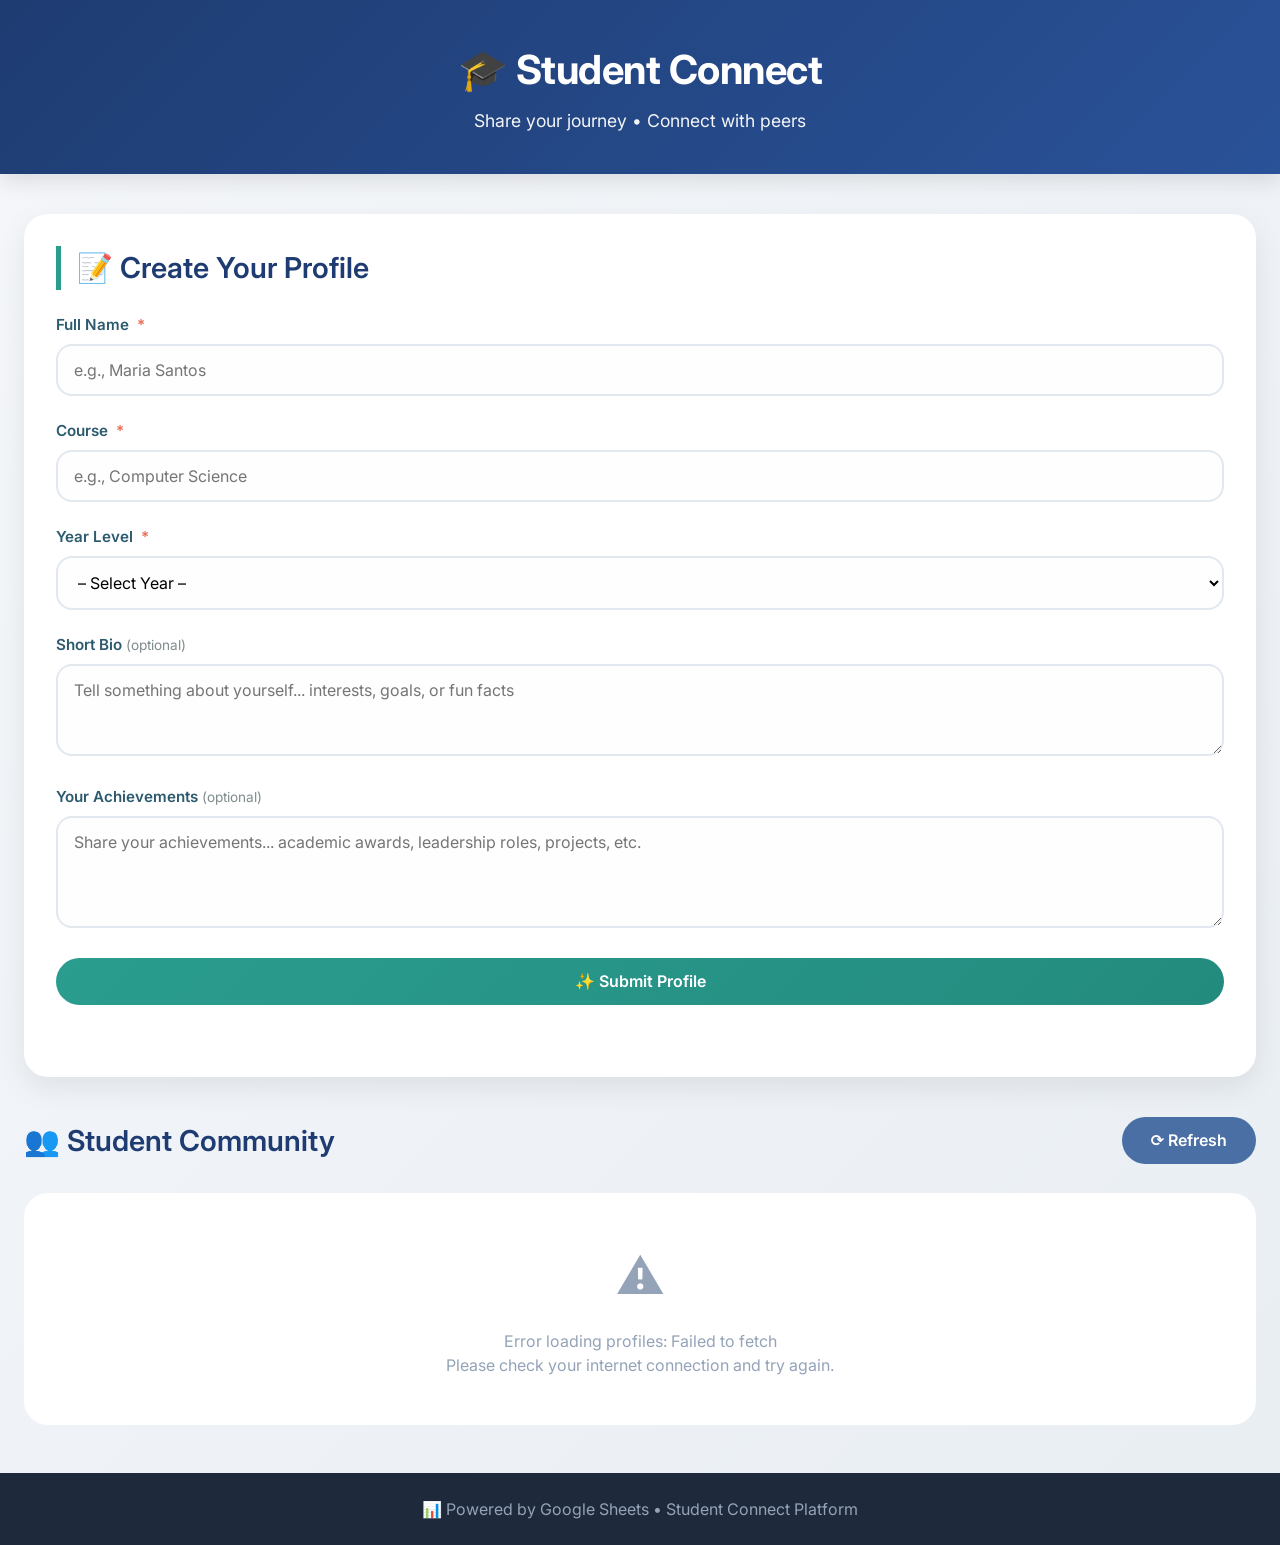
==== index.html @ e183fc27 "Add files via upload" ====
<!DOCTYPE html>
<html lang="en">
<head>
  <meta charset="UTF-8">
  <meta name="viewport" content="width=device-width, initial-scale=1.0, viewport-fit=cover">
  <title>Student Connect | Profile Network</title>
  <link rel="stylesheet" href="style.css">
  <!-- Google Fonts for modern typography -->
  <link href="https://fonts.googleapis.com/css2?family=Inter:opsz,wght@14..32,300;14..32,400;14..32,500;14..32,600;14..32,700&display=swap" rel="stylesheet">
</head>
<body>
  <div class="app-container">
    <!-- Header Section -->
    <header class="header">
      <div class="container">
        <h1>🎓 Student Connect</h1>
        <p>Share your journey • Connect with peers</p>
      </div>
    </header>

    <!-- Main Content -->
    <main class="container">
      <!-- Student Submission Form -->
      <section class="form-section">
        <div class="card form-card">
          <h2>📝 Create Your Profile</h2>
          <form id="studentForm">
            <div class="form-group">
              <label for="fullName">Full Name <span class="required">*</span></label>
              <input type="text" id="fullName" name="fullName" placeholder="e.g., Maria Santos" required>
              <div class="error-msg" id="nameError"></div>
            </div>

            <div class="form-group">
              <label for="course">Course <span class="required">*</span></label>
              <input type="text" id="course" name="course" placeholder="e.g., Computer Science" required>
              <div class="error-msg" id="courseError"></div>
            </div>

            <div class="form-group">
              <label for="yearLevel">Year Level <span class="required">*</span></label>
              <select id="yearLevel" name="yearLevel" required>
                <option value="" disabled selected>– Select Year –</option>
                <option value="1st Year">1st Year</option>
                <option value="2nd Year">2nd Year</option>
                <option value="3rd Year">3rd Year</option>
                <option value="4th Year">4th Year</option>
              </select>
              <div class="error-msg" id="yearError"></div>
            </div>

            <div class="form-group">
              <label for="bio">Short Bio <span class="optional">(optional)</span></label>
              <textarea id="bio" name="bio" rows="3" placeholder="Tell something about yourself... interests, goals, or fun facts"></textarea>
            </div>

            <div class="form-group">
              <label for="achievements">Your Achievements <span class="optional">(optional)</span></label>
              <textarea id="achievements" name="achievements" rows="4" placeholder="Share your achievements... academic awards, leadership roles, projects, etc."></textarea>
            </div>

            <button type="submit" id="submitBtn" class="btn btn-primary">✨ Submit Profile</button>
            <div id="formMessage" class="form-message"></div>
          </form>
        </div>
      </section>

      <!-- Profiles Display Section -->
      <section class="profiles-section">
        <div class="section-header">
          <h2>👥 Student Community</h2>
          <button id="refreshBtn" class="btn btn-secondary">⟳ Refresh</button>
        </div>

        <!-- Loading Indicator -->
        <div id="loadingIndicator" class="loading-indicator hidden">
          <div class="spinner"></div>
          <p>Loading profiles...</p>
        </div>

        <!-- Profiles Grid Container -->
        <div id="profilesContainer" class="profiles-grid">
          <div class="empty-state">
            <span>✨ No profiles yet</span>
            <p>Be the first to share your student profile!</p>
          </div>
        </div>
      </section>
    </main>

    <!-- Footer -->
    <footer class="footer">
      <div class="container">
        <p>📊 Powered by Google Sheets • Student Connect Platform</p>
      </div>
    </footer>
  </div>

  <!-- Modal for Student Details -->
  <div id="studentModal" class="modal">
    <div class="modal-content">
      <div class="modal-header">
        <h2 id="modalName">Student Name</h2>
        <span class="close-modal">&times;</span>
      </div>
      <div class="modal-body">
        <div class="modal-badges">
          <span class="modal-badge-course" id="modalCourse">📚 Course</span>
          <span class="modal-badge-year" id="modalYear">🎓 Year</span>
        </div>
        <div class="modal-section">
          <h3>📝 Bio</h3>
          <p id="modalBio">No bio provided</p>
        </div>
        <div class="modal-section">
          <h3>🏆 Achievements</h3>
          <p id="modalAchievements">No achievements listed</p>
        </div>
      </div>
    </div>
  </div>

  <script src="script.js"></script>
</body>
</html>
---- style.css ----
/* ============================================
   MODERN RESET & GLOBAL STYLES
   ============================================ */
* {
  margin: 0;
  padding: 0;
  box-sizing: border-box;
}

body {
  font-family: 'Inter', system-ui, -apple-system, 'Segoe UI', Roboto, sans-serif;
  background: linear-gradient(135deg, #f5f7fa 0%, #e9eef3 100%);
  color: #1a2c3e;
  line-height: 1.5;
}

.container {
  max-width: 1280px;
  margin: 0 auto;
  padding: 0 1.5rem;
}

/* ============================================
   HEADER STYLES
   ============================================ */
.header {
  background: linear-gradient(135deg, #1e3c72 0%, #2a5298 100%);
  color: white;
  padding: 2.5rem 0;
  text-align: center;
  box-shadow: 0 8px 20px rgba(0, 0, 0, 0.1);
}

.header h1 {
  font-size: 2.5rem;
  font-weight: 700;
  letter-spacing: -0.5px;
  margin-bottom: 0.5rem;
}

.header p {
  font-size: 1.1rem;
  opacity: 0.95;
}

/* ============================================
   FORM CARD STYLES
   ============================================ */
.form-section {
  margin: 2.5rem 0;
}

.card {
  background: white;
  border-radius: 24px;
  box-shadow: 0 10px 30px rgba(0, 0, 0, 0.08);
  overflow: hidden;
  transition: transform 0.2s ease, box-shadow 0.2s ease;
}

.form-card {
  padding: 2rem;
}

.form-card h2 {
  font-size: 1.8rem;
  font-weight: 600;
  color: #1e3c72;
  margin-bottom: 1.5rem;
  border-left: 5px solid #2a9d8f;
  padding-left: 1rem;
}

.form-group {
  margin-bottom: 1.5rem;
}

.form-group label {
  display: block;
  font-weight: 600;
  margin-bottom: 0.5rem;
  color: #2c5a6e;
  font-size: 0.95rem;
}

.required {
  color: #e76f51;
  margin-left: 0.25rem;
}

.optional {
  color: #7f8c8d;
  font-weight: normal;
  font-size: 0.85rem;
}

.form-group input,
.form-group select,
.form-group textarea {
  width: 100%;
  padding: 0.85rem 1rem;
  border: 2px solid #e2e8f0;
  border-radius: 16px;
  font-size: 1rem;
  font-family: inherit;
  transition: all 0.2s ease;
  background: #fefefe;
}

.form-group input:focus,
.form-group select:focus,
.form-group textarea:focus {
  outline: none;
  border-color: #2a9d8f;
  box-shadow: 0 0 0 3px rgba(42, 157, 143, 0.1);
}

.form-group textarea {
  resize: vertical;
  min-height: 80px;
}

.error-msg {
  font-size: 0.75rem;
  color: #e76f51;
  margin-top: 0.35rem;
  display: block;
}

/* Buttons */
.btn {
  padding: 0.85rem 1.8rem;
  font-size: 1rem;
  font-weight: 600;
  border: none;
  border-radius: 40px;
  cursor: pointer;
  transition: all 0.2s ease;
  font-family: inherit;
  display: inline-flex;
  align-items: center;
  justify-content: center;
  gap: 0.5rem;
}

.btn-primary {
  background: linear-gradient(135deg, #2a9d8f 0%, #238b7e 100%);
  color: white;
  width: 100%;
}

.btn-primary:hover {
  transform: translateY(-2px);
  box-shadow: 0 8px 18px rgba(42, 157, 143, 0.3);
}

.btn-secondary {
  background: #4a6fa5;
  color: white;
}

.btn-secondary:hover {
  background: #3d5a8c;
  transform: translateY(-1px);
}

.form-message {
  margin-top: 1rem;
  padding: 0.75rem;
  border-radius: 16px;
  text-align: center;
  font-weight: 500;
  font-size: 0.9rem;
}

.form-message.success {
  background: #d9f0ec;
  color: #1e6f5c;
}

.form-message.error {
  background: #ffe8e0;
  color: #c4451b;
}

/* ============================================
   PROFILES SECTION
   ============================================ */
.profiles-section {
  margin: 2rem 0 3rem;
}

.section-header {
  display: flex;
  justify-content: space-between;
  align-items: center;
  flex-wrap: wrap;
  margin-bottom: 1.8rem;
  gap: 1rem;
}

.section-header h2 {
  font-size: 1.8rem;
  font-weight: 600;
  color: #1e3c72;
}

/* Loading Indicator */
.loading-indicator {
  text-align: center;
  padding: 3rem;
  background: white;
  border-radius: 24px;
  margin: 1rem 0;
}

.spinner {
  width: 50px;
  height: 50px;
  border: 4px solid #e2e8f0;
  border-top-color: #2a9d8f;
  border-radius: 50%;
  animation: spin 0.8s linear infinite;
  margin: 0 auto 1rem;
}

@keyframes spin {
  to { transform: rotate(360deg); }
}

.hidden {
  display: none;
}

/* Profiles Grid - Responsive Cards */
.profiles-grid {
  display: grid;
  grid-template-columns: repeat(auto-fill, minmax(350px, 1fr));
  gap: 1.8rem;
}

/* Student Card */
.student-card {
  background: white;
  border-radius: 24px;
  padding: 1.5rem;
  transition: all 0.3s ease;
  box-shadow: 0 5px 15px rgba(0, 0, 0, 0.08);
  border: 1px solid rgba(42, 157, 143, 0.15);
  animation: fadeInUp 0.4s ease-out;
  cursor: pointer;
}

.student-card:hover {
  transform: translateY(-6px);
  box-shadow: 0 15px 30px rgba(0, 0, 0, 0.15);
  border-color: #2a9d8f;
}

@keyframes fadeInUp {
  from {
    opacity: 0;
    transform: translateY(20px);
  }
  to {
    opacity: 1;
    transform: translateY(0);
  }
}

.card-header {
  margin-bottom: 1rem;
}

.card-name {
  font-size: 1.5rem;
  font-weight: 700;
  color: #1e3c72;
  margin-bottom: 0.5rem;
}

.card-badges {
  display: flex;
  flex-wrap: wrap;
  gap: 0.5rem;
  margin-bottom: 1rem;
}

.badge-course {
  background: linear-gradient(135deg, #e0f2fe 0%, #bae6fd 100%);
  color: #0369a1;
  padding: 0.25rem 0.75rem;
  border-radius: 20px;
  font-size: 0.8rem;
  font-weight: 600;
}

.badge-year {
  background: linear-gradient(135deg, #fef3c7 0%, #fde68a 100%);
  color: #92400e;
  padding: 0.25rem 0.75rem;
  border-radius: 20px;
  font-size: 0.8rem;
  font-weight: 600;
}

.card-bio {
  border-top: 1px solid #e2e8f0;
  padding-top: 0.8rem;
  margin-top: 0.5rem;
  color: #475569;
  font-size: 0.9rem;
  line-height: 1.5;
}

.card-bio strong {
  display: block;
  margin-bottom: 0.4rem;
  color: #1e3c72;
  font-size: 0.85rem;
}

.card-bio p {
  margin-bottom: 0.5rem;
  white-space: pre-wrap;
  word-break: break-word;
}

.card-footer {
  margin-top: 1rem;
  text-align: center;
}

.view-details-btn {
  background: linear-gradient(135deg, #2a9d8f 0%, #238b7e 100%);
  color: white;
  border: none;
  padding: 0.5rem 1rem;
  border-radius: 20px;
  font-size: 0.85rem;
  font-weight: 500;
  cursor: pointer;
  transition: all 0.2s ease;
}

.view-details-btn:hover {
  transform: scale(1.05);
  box-shadow: 0 4px 10px rgba(42, 157, 143, 0.3);
}

/* ============================================
   MODAL STYLES
   ============================================ */
.modal {
  display: none;
  position: fixed;
  z-index: 1000;
  left: 0;
  top: 0;
  width: 100%;
  height: 100%;
  background-color: rgba(0, 0, 0, 0.5);
  backdrop-filter: blur(4px);
  animation: fadeIn 0.3s ease;
}

.modal.show {
  display: flex;
  align-items: center;
  justify-content: center;
}

@keyframes fadeIn {
  from {
    opacity: 0;
  }
  to {
    opacity: 1;
  }
}

.modal-content {
  background: white;
  border-radius: 32px;
  max-width: 600px;
  width: 90%;
  max-height: 85vh;
  overflow-y: auto;
  animation: slideUp 0.3s ease;
  box-shadow: 0 25px 50px rgba(0, 0, 0, 0.3);
}

@keyframes slideUp {
  from {
    transform: translateY(50px);
    opacity: 0;
  }
  to {
    transform: translateY(0);
    opacity: 1;
  }
}

.modal-header {
  display: flex;
  justify-content: space-between;
  align-items: center;
  padding: 1.5rem 2rem;
  background: linear-gradient(135deg, #1e3c72 0%, #2a5298 100%);
  color: white;
  border-radius: 32px 32px 0 0;
}

.modal-header h2 {
  font-size: 1.8rem;
  font-weight: 700;
  margin: 0;
}

.close-modal {
  font-size: 2rem;
  font-weight: bold;
  cursor: pointer;
  transition: all 0.2s ease;
  line-height: 1;
}

.close-modal:hover {
  transform: scale(1.1);
  color: #e76f51;
}

.modal-body {
  padding: 2rem;
}

.modal-badges {
  display: flex;
  flex-wrap: wrap;
  gap: 0.8rem;
  margin-bottom: 1.5rem;
  padding-bottom: 1rem;
  border-bottom: 2px solid #e2e8f0;
}

.modal-badge-course,
.modal-badge-year {
  padding: 0.5rem 1rem;
  border-radius: 30px;
  font-size: 0.9rem;
  font-weight: 600;
}

.modal-badge-course {
  background: linear-gradient(135deg, #e0f2fe 0%, #bae6fd 100%);
  color: #0369a1;
}

.modal-badge-year {
  background: linear-gradient(135deg, #fef3c7 0%, #fde68a 100%);
  color: #92400e;
}

.modal-section {
  margin-bottom: 1.8rem;
}

.modal-section h3 {
  font-size: 1.3rem;
  font-weight: 600;
  color: #1e3c72;
  margin-bottom: 0.8rem;
  display: flex;
  align-items: center;
  gap: 0.5rem;
}

.modal-section p {
  color: #475569;
  line-height: 1.6;
  font-size: 1rem;
  white-space: pre-wrap;
  word-break: break-word;
}

/* Empty State */
.empty-state {
  grid-column: 1 / -1;
  text-align: center;
  padding: 3rem;
  background: white;
  border-radius: 24px;
  color: #94a3b8;
}

.empty-state span {
  font-size: 3rem;
  display: block;
  margin-bottom: 1rem;
}

.empty-state p {
  font-size: 1rem;
}

/* Footer */
.footer {
  background: #1e293b;
  color: #94a3b8;
  text-align: center;
  padding: 1.5rem 0;
  margin-top: 3rem;
}

/* Scrollbar Styling */
.modal-content::-webkit-scrollbar {
  width: 8px;
}

.modal-content::-webkit-scrollbar-track {
  background: #e2e8f0;
  border-radius: 10px;
}

.modal-content::-webkit-scrollbar-thumb {
  background: #2a9d8f;
  border-radius: 10px;
}

.modal-content::-webkit-scrollbar-thumb:hover {
  background: #238b7e;
}

/* ============================================
   RESPONSIVE DESIGN
   ============================================ */
@media (max-width: 768px) {
  .header h1 {
    font-size: 1.8rem;
  }
  
  .form-card {
    padding: 1.5rem;
  }
  
  .section-header {
    flex-direction: column;
    align-items: flex-start;
  }
  
  .profiles-grid {
    grid-template-columns: 1fr;
  }
  
  .container {
    padding: 0 1rem;
  }
  
  .modal-header h2 {
    font-size: 1.4rem;
  }
  
  .modal-body {
    padding: 1.5rem;
  }
  
  .modal-section h3 {
    font-size: 1.1rem;
  }
}

@media (max-width: 480px) {
  .card-name {
    font-size: 1.3rem;
  }
  
  .modal-content {
    width: 95%;
  }
}
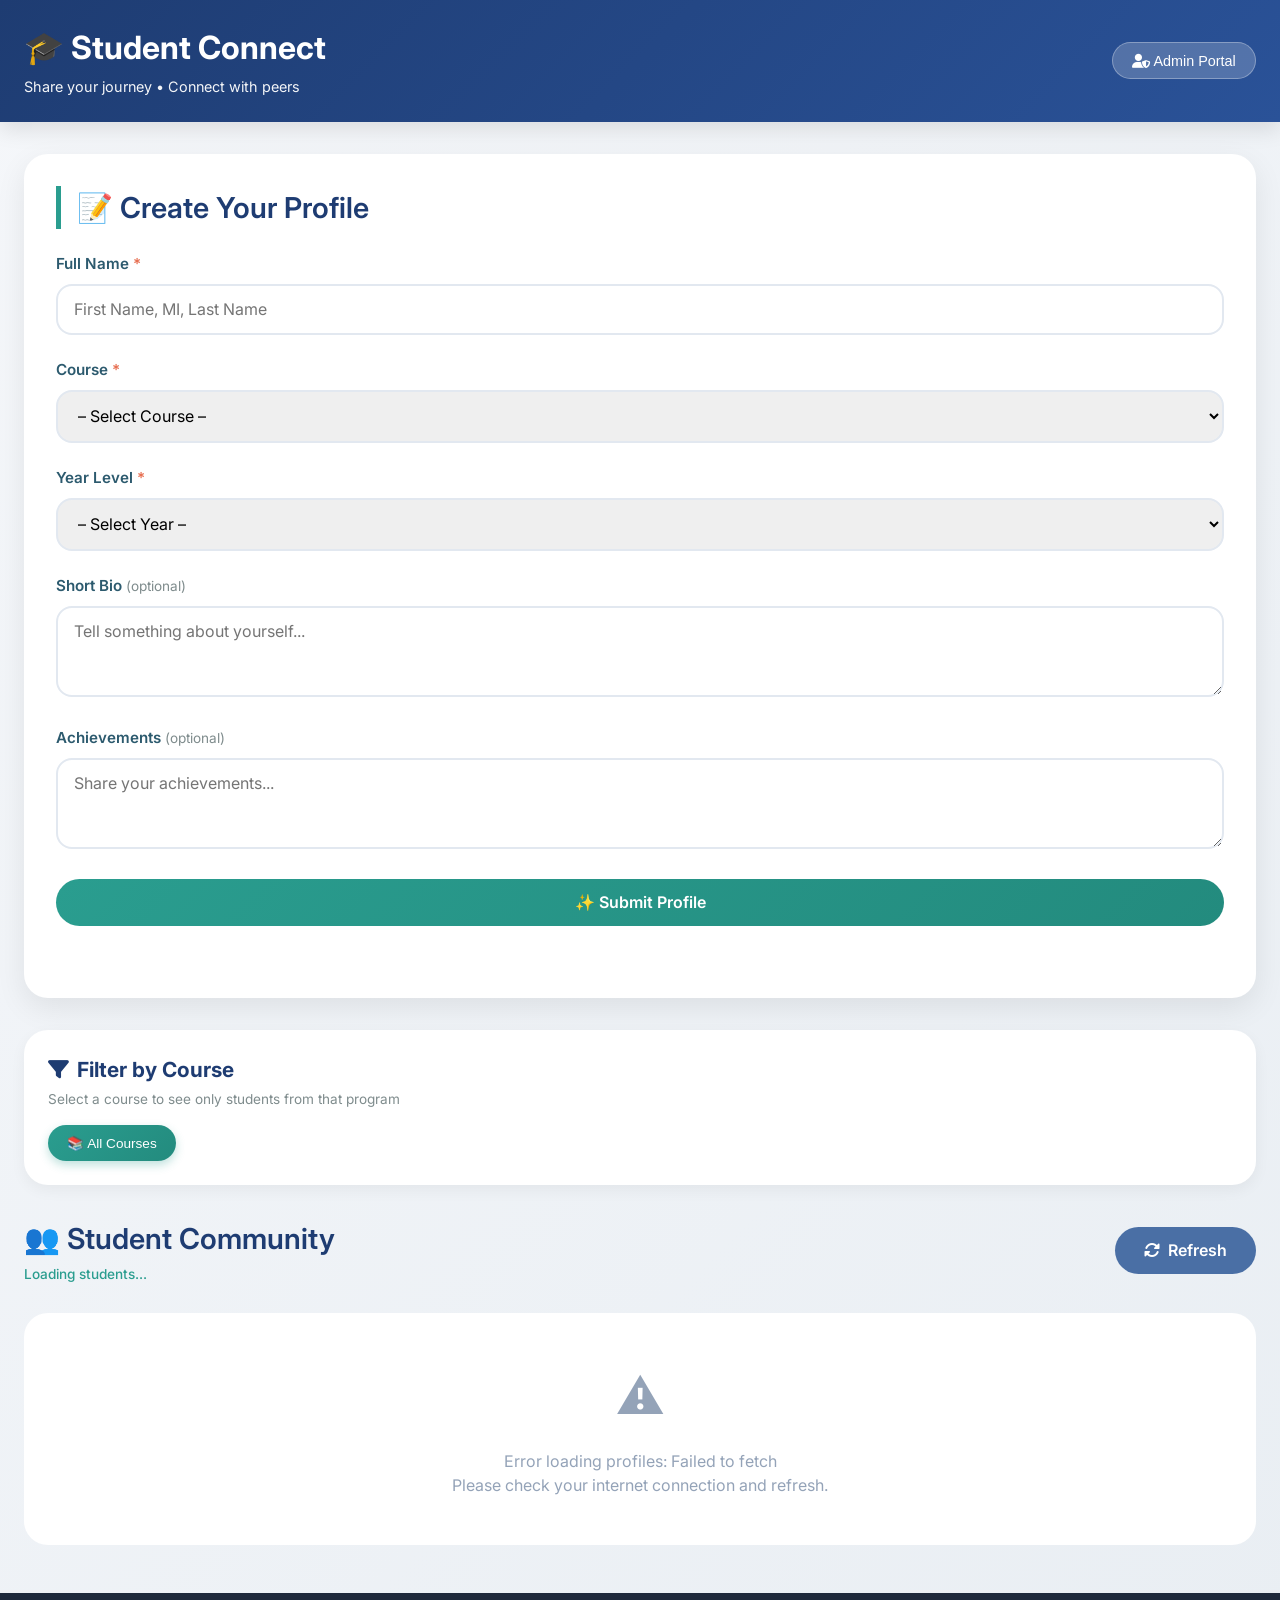
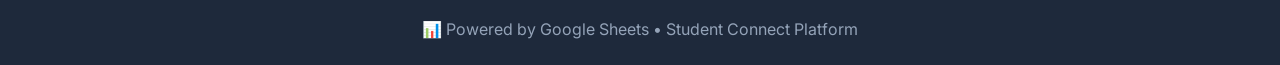
==== commit 9144e36f: "Add files via upload" ====
--- a/index.html
+++ b/index.html
@@ -3,22 +3,28 @@
 <head>
   <meta charset="UTF-8">
   <meta name="viewport" content="width=device-width, initial-scale=1.0, viewport-fit=cover">
-  <title>Student Connect | Profile Network</title>
+  <title>Student Connect | Share Your Profile</title>
   <link rel="stylesheet" href="style.css">
-  <!-- Google Fonts for modern typography -->
-  <link href="https://fonts.googleapis.com/css2?family=Inter:opsz,wght@14..32,300;14..32,400;14..32,500;14..32,600;14..32,700&display=swap" rel="stylesheet">
+  <link href="https://fonts.googleapis.com/css2?family=Inter:opsz,wght@14..32,300;400;500;600;700&display=swap" rel="stylesheet">
+  <link rel="stylesheet" href="https://cdnjs.cloudflare.com/ajax/libs/font-awesome/6.4.0/css/all.min.css">
 </head>
 <body>
   <div class="app-container">
-    <!-- Header Section -->
+    <!-- Header -->
     <header class="header">
       <div class="container">
-        <h1>🎓 Student Connect</h1>
-        <p>Share your journey • Connect with peers</p>
+        <div class="header-content">
+          <div>
+            <h1>🎓 Student Connect</h1>
+            <p>Share your journey • Connect with peers</p>
+          </div>
+          <button id="adminPanelBtn" class="btn-admin">
+            <i class="fas fa-user-shield"></i> Admin Portal
+          </button>
+        </div>
       </div>
     </header>
 
-    <!-- Main Content -->
     <main class="container">
       <!-- Student Submission Form -->
       <section class="form-section">
@@ -27,13 +33,24 @@
           <form id="studentForm">
             <div class="form-group">
               <label for="fullName">Full Name <span class="required">*</span></label>
-              <input type="text" id="fullName" name="fullName" placeholder="e.g., Maria Santos" required>
+              <input type="text" id="fullName" name="fullName" placeholder="First Name, MI, Last Name" required>
               <div class="error-msg" id="nameError"></div>
             </div>
 
             <div class="form-group">
               <label for="course">Course <span class="required">*</span></label>
-              <input type="text" id="course" name="course" placeholder="e.g., Computer Science" required>
+              <select id="course" name="course" required>
+                <option value="" disabled selected>– Select Course –</option>
+                <option value="Computer Science">💻 Computer Science</option>
+                <option value="Information Technology">🖥️ Information Technology</option>
+                <option value="Engineering">🔧 Engineering</option>
+                <option value="Business Administration">📊 Business Administration</option>
+                <option value="Psychology">🧠 Psychology</option>
+                <option value="Education">✈️ Tourism Management</option>
+                <option value="Nursing">🏥 Nursing</option>
+                <option value="Architecture">🏛️ Architecture</option>
+                <option value="Communications">📡 Communications</option>
+              </select>
               <div class="error-msg" id="courseError"></div>
             </div>
 
@@ -51,12 +68,12 @@
 
             <div class="form-group">
               <label for="bio">Short Bio <span class="optional">(optional)</span></label>
-              <textarea id="bio" name="bio" rows="3" placeholder="Tell something about yourself... interests, goals, or fun facts"></textarea>
+              <textarea id="bio" name="bio" rows="3" placeholder="Tell something about yourself..."></textarea>
             </div>
 
             <div class="form-group">
-              <label for="achievements">Your Achievements <span class="optional">(optional)</span></label>
-              <textarea id="achievements" name="achievements" rows="4" placeholder="Share your achievements... academic awards, leadership roles, projects, etc."></textarea>
+              <label for="achievements">Achievements <span class="optional">(optional)</span></label>
+              <textarea id="achievements" name="achievements" rows="3" placeholder="Share your achievements..."></textarea>
             </div>
 
             <button type="submit" id="submitBtn" class="btn btn-primary">✨ Submit Profile</button>
@@ -65,30 +82,41 @@
         </div>
       </section>
 
-      <!-- Profiles Display Section -->
+      <!-- Course Filter Section -->
+      <section class="filter-section">
+        <div class="filter-header">
+          <h2><i class="fas fa-filter"></i> Filter by Course</h2>
+          <p class="filter-description">Select a course to see only students from that program</p>
+        </div>
+        <div class="course-filters" id="courseFilters">
+          <button class="filter-btn active" data-course="all">📚 All Courses</button>
+        </div>
+      </section>
+
+      <!-- Student Community Display -->
       <section class="profiles-section">
         <div class="section-header">
-          <h2>👥 Student Community</h2>
-          <button id="refreshBtn" class="btn btn-secondary">⟳ Refresh</button>
+          <div>
+            <h2>👥 Student Community</h2>
+            <p id="filterResultText" class="filter-result">Loading students...</p>
+          </div>
+          <button id="refreshBtn" class="btn btn-secondary"><i class="fas fa-sync-alt"></i> Refresh</button>
         </div>
 
-        <!-- Loading Indicator -->
         <div id="loadingIndicator" class="loading-indicator hidden">
           <div class="spinner"></div>
           <p>Loading profiles...</p>
         </div>
 
-        <!-- Profiles Grid Container -->
         <div id="profilesContainer" class="profiles-grid">
           <div class="empty-state">
-            <span>✨ No profiles yet</span>
-            <p>Be the first to share your student profile!</p>
+            <span>✨</span>
+            <p>No student profiles yet. Be the first to submit!</p>
           </div>
         </div>
       </section>
     </main>
 
-    <!-- Footer -->
     <footer class="footer">
       <div class="container">
         <p>📊 Powered by Google Sheets • Student Connect Platform</p>
@@ -96,7 +124,7 @@
     </footer>
   </div>
 
-  <!-- Modal for Student Details -->
+  <!-- Student Details Modal -->
   <div id="studentModal" class="modal">
     <div class="modal-content">
       <div class="modal-header">
--- a/style.css
+++ b/style.css
@@ -1,5 +1,5 @@
 /* ============================================
-   MODERN RESET & GLOBAL STYLES
+   COMPLETE STYLES FOR STUDENT CONNECT
    ============================================ */
 * {
   margin: 0;
@@ -12,6 +12,7 @@
   background: linear-gradient(135deg, #f5f7fa 0%, #e9eef3 100%);
   color: #1a2c3e;
   line-height: 1.5;
+  min-height: 100vh;
 }
 
 .container {
@@ -26,28 +27,154 @@
 .header {
   background: linear-gradient(135deg, #1e3c72 0%, #2a5298 100%);
   color: white;
-  padding: 2.5rem 0;
-  text-align: center;
+  padding: 1.5rem 0;
   box-shadow: 0 8px 20px rgba(0, 0, 0, 0.1);
 }
 
+.header-content {
+  display: flex;
+  justify-content: space-between;
+  align-items: center;
+  flex-wrap: wrap;
+  gap: 1rem;
+}
+
 .header h1 {
-  font-size: 2.5rem;
+  font-size: 2rem;
   font-weight: 700;
-  letter-spacing: -0.5px;
-  margin-bottom: 0.5rem;
+  margin-bottom: 0.25rem;
 }
 
 .header p {
-  font-size: 1.1rem;
+  font-size: 0.9rem;
   opacity: 0.95;
 }
 
+.btn-admin {
+  background: rgba(255, 255, 255, 0.2);
+  border: 1px solid rgba(255, 255, 255, 0.3);
+  color: white;
+  padding: 0.6rem 1.2rem;
+  border-radius: 30px;
+  cursor: pointer;
+  font-size: 0.9rem;
+  transition: all 0.2s ease;
+}
+
+.btn-admin:hover {
+  background: rgba(255, 255, 255, 0.3);
+  transform: translateY(-2px);
+}
+
+/* Admin Header */
+.admin-header {
+  background: linear-gradient(135deg, #1e3c72 0%, #2a5298 100%);
+}
+
+.admin-header-actions {
+  display: flex;
+  gap: 1rem;
+  align-items: center;
+}
+
+.admin-name {
+  background: rgba(255, 255, 255, 0.2);
+  padding: 0.4rem 1rem;
+  border-radius: 30px;
+  font-weight: 500;
+}
+
+.btn-logout, .btn-view-site {
+  background: rgba(255, 255, 255, 0.15);
+  border: none;
+  color: white;
+  padding: 0.4rem 1rem;
+  border-radius: 30px;
+  cursor: pointer;
+  font-size: 0.85rem;
+  text-decoration: none;
+  transition: all 0.2s ease;
+}
+
+.btn-logout:hover, .btn-view-site:hover {
+  background: rgba(255, 255, 255, 0.3);
+}
+
+.hidden {
+  display: none !important;
+}
+
 /* ============================================
-   FORM CARD STYLES
+   FILTER SECTION
+   ============================================ */
+.filter-section {
+  background: white;
+  border-radius: 24px;
+  padding: 1.5rem;
+  margin: 2rem 0 1.5rem;
+  box-shadow: 0 5px 15px rgba(0, 0, 0, 0.05);
+}
+
+.filter-header {
+  margin-bottom: 1rem;
+}
+
+.filter-header h2 {
+  font-size: 1.3rem;
+  color: #1e3c72;
+  display: flex;
+  align-items: center;
+  gap: 0.5rem;
+  margin-bottom: 0.25rem;
+}
+
+.filter-description {
+  font-size: 0.85rem;
+  color: #7f8c8d;
+}
+
+.course-filters {
+  display: flex;
+  flex-wrap: wrap;
+  gap: 0.6rem;
+  margin-top: 1rem;
+}
+
+.filter-btn {
+  background: #e2e8f0;
+  border: none;
+  padding: 0.6rem 1.2rem;
+  border-radius: 40px;
+  cursor: pointer;
+  font-size: 0.85rem;
+  font-weight: 500;
+  transition: all 0.2s ease;
+  color: #334155;
+}
+
+.filter-btn:hover {
+  background: #cbd5e1;
+  transform: translateY(-2px);
+}
+
+.filter-btn.active {
+  background: linear-gradient(135deg, #2a9d8f 0%, #238b7e 100%);
+  color: white;
+  box-shadow: 0 4px 10px rgba(42, 157, 143, 0.3);
+}
+
+.filter-result {
+  font-size: 0.85rem;
+  color: #2a9d8f;
+  margin-top: 0.25rem;
+  font-weight: 500;
+}
+
+/* ============================================
+   FORM STYLES
    ============================================ */
 .form-section {
-  margin: 2.5rem 0;
+  margin: 2rem 0 0;
 }
 
 .card {
@@ -55,7 +182,6 @@
   border-radius: 24px;
   box-shadow: 0 10px 30px rgba(0, 0, 0, 0.08);
   overflow: hidden;
-  transition: transform 0.2s ease, box-shadow 0.2s ease;
 }
 
 .form-card {
@@ -85,7 +211,6 @@
 
 .required {
   color: #e76f51;
-  margin-left: 0.25rem;
 }
 
 .optional {
@@ -104,7 +229,6 @@
   font-size: 1rem;
   font-family: inherit;
   transition: all 0.2s ease;
-  background: #fefefe;
 }
 
 .form-group input:focus,
@@ -115,11 +239,6 @@
   box-shadow: 0 0 0 3px rgba(42, 157, 143, 0.1);
 }
 
-.form-group textarea {
-  resize: vertical;
-  min-height: 80px;
-}
-
 .error-msg {
   font-size: 0.75rem;
   color: #e76f51;
@@ -127,7 +246,6 @@
   display: block;
 }
 
-/* Buttons */
 .btn {
   padding: 0.85rem 1.8rem;
   font-size: 1rem;
@@ -161,7 +279,17 @@
 
 .btn-secondary:hover {
   background: #3d5a8c;
-  transform: translateY(-1px);
+  transform: translateY(-2px);
+}
+
+.btn-danger {
+  background: linear-gradient(135deg, #e76f51 0%, #e25822 100%);
+  color: white;
+}
+
+.btn-danger:hover {
+  transform: scale(1.02);
+  box-shadow: 0 4px 12px rgba(231, 111, 81, 0.3);
 }
 
 .form-message {
@@ -170,7 +298,6 @@
   border-radius: 16px;
   text-align: center;
   font-weight: 500;
-  font-size: 0.9rem;
 }
 
 .form-message.success {
@@ -205,7 +332,6 @@
   color: #1e3c72;
 }
 
-/* Loading Indicator */
 .loading-indicator {
   text-align: center;
   padding: 3rem;
@@ -228,11 +354,6 @@
   to { transform: rotate(360deg); }
 }
 
-.hidden {
-  display: none;
-}
-
-/* Profiles Grid - Responsive Cards */
 .profiles-grid {
   display: grid;
   grid-template-columns: repeat(auto-fill, minmax(350px, 1fr));
@@ -251,25 +372,21 @@
   cursor: pointer;
 }
 
+@keyframes fadeInUp {
+  from {
+    opacity: 0;
+    transform: translateY(20px);
+  }
+  to {
+    opacity: 1;
+    transform: translateY(0);
+  }
+}
+
 .student-card:hover {
   transform: translateY(-6px);
   box-shadow: 0 15px 30px rgba(0, 0, 0, 0.15);
   border-color: #2a9d8f;
-}
-
-@keyframes fadeInUp {
-  from {
-    opacity: 0;
-    transform: translateY(20px);
-  }
-  to {
-    opacity: 1;
-    transform: translateY(0);
-  }
-}
-
-.card-header {
-  margin-bottom: 1rem;
 }
 
 .card-name {
@@ -313,39 +430,175 @@
   line-height: 1.5;
 }
 
-.card-bio strong {
-  display: block;
-  margin-bottom: 0.4rem;
-  color: #1e3c72;
-  font-size: 0.85rem;
-}
-
-.card-bio p {
-  margin-bottom: 0.5rem;
-  white-space: pre-wrap;
-  word-break: break-word;
-}
-
-.card-footer {
+.view-details-btn {
   margin-top: 1rem;
-  text-align: center;
-}
-
-.view-details-btn {
+  width: 100%;
   background: linear-gradient(135deg, #2a9d8f 0%, #238b7e 100%);
   color: white;
   border: none;
-  padding: 0.5rem 1rem;
+  padding: 0.5rem;
   border-radius: 20px;
   font-size: 0.85rem;
-  font-weight: 500;
   cursor: pointer;
   transition: all 0.2s ease;
 }
 
 .view-details-btn:hover {
+  transform: scale(1.02);
+  background: #238b7e;
+}
+
+/* ============================================
+   ADMIN TABLE STYLES
+   ============================================ */
+.admin-stats {
+  display: grid;
+  grid-template-columns: repeat(auto-fit, minmax(200px, 1fr));
+  gap: 1.5rem;
+  margin: 2rem 0;
+}
+
+.stat-card {
+  background: white;
+  border-radius: 20px;
+  padding: 1.5rem;
+  display: flex;
+  align-items: center;
+  gap: 1rem;
+  box-shadow: 0 5px 15px rgba(0, 0, 0, 0.08);
+}
+
+.stat-card i {
+  font-size: 2.5rem;
+  color: #2a9d8f;
+}
+
+.stat-card h3 {
+  font-size: 2rem;
+  font-weight: 700;
+  color: #1e3c72;
+}
+
+.stat-card p {
+  color: #7f8c8d;
+  font-size: 0.85rem;
+}
+
+.admin-controls {
+  background: white;
+  border-radius: 20px;
+  padding: 1.5rem;
+  margin-bottom: 2rem;
+  display: flex;
+  gap: 1rem;
+  flex-wrap: wrap;
+}
+
+.search-box {
+  flex: 1;
+  display: flex;
+  align-items: center;
+  background: #f1f5f9;
+  border-radius: 40px;
+  padding: 0.5rem 1rem;
+  gap: 0.5rem;
+}
+
+.search-box i {
+  color: #94a3b8;
+}
+
+.search-box input {
+  flex: 1;
+  border: none;
+  background: none;
+  padding: 0.5rem;
+  font-size: 0.95rem;
+  outline: none;
+}
+
+.filter-group {
+  display: flex;
+  gap: 0.5rem;
+}
+
+.filter-group select {
+  padding: 0.5rem 1rem;
+  border: 2px solid #e2e8f0;
+  border-radius: 40px;
+  font-size: 0.9rem;
+  background: white;
+}
+
+.admin-table-container {
+  background: white;
+  border-radius: 24px;
+  overflow-x: auto;
+  box-shadow: 0 5px 15px rgba(0, 0, 0, 0.08);
+  margin-bottom: 2rem;
+}
+
+.table-header {
+  padding: 1.5rem;
+  border-bottom: 2px solid #e2e8f0;
+}
+
+.table-header h2 {
+  font-size: 1.3rem;
+  color: #1e3c72;
+  margin-bottom: 0.25rem;
+}
+
+.table-info {
+  font-size: 0.85rem;
+  color: #7f8c8d;
+}
+
+.admin-table {
+  width: 100%;
+  border-collapse: collapse;
+  min-width: 600px;
+}
+
+.admin-table th {
+  background: #f8fafc;
+  padding: 1rem;
+  text-align: left;
+  font-weight: 600;
+  color: #1e3c72;
+  border-bottom: 2px solid #e2e8f0;
+}
+
+.admin-table td {
+  padding: 1rem;
+  border-bottom: 1px solid #e2e8f0;
+  cursor: pointer;
+}
+
+.admin-table tr:hover td {
+  background: #f8fafc;
+}
+
+.delete-btn {
+  background: #e76f51;
+  color: white;
+  border: none;
+  padding: 0.4rem 0.8rem;
+  border-radius: 20px;
+  cursor: pointer;
+  font-size: 0.8rem;
+  transition: all 0.2s ease;
+}
+
+.delete-btn:hover {
+  background: #e25822;
   transform: scale(1.05);
-  box-shadow: 0 4px 10px rgba(42, 157, 143, 0.3);
+}
+
+.empty-table {
+  text-align: center;
+  padding: 3rem;
+  color: #94a3b8;
 }
 
 /* ============================================
@@ -370,13 +623,13 @@
   justify-content: center;
 }
 
+.modal-small {
+  max-width: 450px;
+}
+
 @keyframes fadeIn {
-  from {
-    opacity: 0;
-  }
-  to {
-    opacity: 1;
-  }
+  from { opacity: 0; }
+  to { opacity: 1; }
 }
 
 .modal-content {
@@ -387,7 +640,6 @@
   max-height: 85vh;
   overflow-y: auto;
   animation: slideUp 0.3s ease;
-  box-shadow: 0 25px 50px rgba(0, 0, 0, 0.3);
 }
 
 @keyframes slideUp {
@@ -412,17 +664,13 @@
 }
 
 .modal-header h2 {
-  font-size: 1.8rem;
-  font-weight: 700;
-  margin: 0;
+  font-size: 1.5rem;
 }
 
 .close-modal {
   font-size: 2rem;
-  font-weight: bold;
   cursor: pointer;
   transition: all 0.2s ease;
-  line-height: 1;
 }
 
 .close-modal:hover {
@@ -462,28 +710,52 @@
 }
 
 .modal-section {
-  margin-bottom: 1.8rem;
+  margin-bottom: 1.5rem;
 }
 
 .modal-section h3 {
-  font-size: 1.3rem;
-  font-weight: 600;
+  font-size: 1.1rem;
   color: #1e3c72;
-  margin-bottom: 0.8rem;
-  display: flex;
-  align-items: center;
-  gap: 0.5rem;
+  margin-bottom: 0.5rem;
 }
 
 .modal-section p {
   color: #475569;
   line-height: 1.6;
-  font-size: 1rem;
   white-space: pre-wrap;
-  word-break: break-word;
-}
-
-/* Empty State */
+}
+
+.modal-actions, .modal-buttons {
+  margin-top: 1.5rem;
+  padding-top: 1rem;
+  border-top: 2px solid #e2e8f0;
+  display: flex;
+  gap: 1rem;
+  justify-content: center;
+}
+
+.warning-text {
+  color: #e76f51;
+  font-size: 0.85rem;
+  text-align: center;
+  margin-top: 0.5rem;
+}
+
+.auth-switch {
+  text-align: center;
+  margin-top: 1rem;
+  font-size: 0.85rem;
+}
+
+.auth-switch a {
+  color: #2a9d8f;
+  text-decoration: none;
+}
+
+.auth-switch a:hover {
+  text-decoration: underline;
+}
+
 .empty-state {
   grid-column: 1 / -1;
   text-align: center;
@@ -497,10 +769,6 @@
   font-size: 3rem;
   display: block;
   margin-bottom: 1rem;
-}
-
-.empty-state p {
-  font-size: 1rem;
 }
 
 /* Footer */
@@ -512,69 +780,49 @@
   margin-top: 3rem;
 }
 
-/* Scrollbar Styling */
-.modal-content::-webkit-scrollbar {
-  width: 8px;
-}
-
-.modal-content::-webkit-scrollbar-track {
-  background: #e2e8f0;
-  border-radius: 10px;
-}
-
-.modal-content::-webkit-scrollbar-thumb {
-  background: #2a9d8f;
-  border-radius: 10px;
-}
-
-.modal-content::-webkit-scrollbar-thumb:hover {
-  background: #238b7e;
-}
-
 /* ============================================
-   RESPONSIVE DESIGN
+   RESPONSIVE
    ============================================ */
 @media (max-width: 768px) {
+  .container {
+    padding: 0 1rem;
+  }
+  
   .header h1 {
-    font-size: 1.8rem;
+    font-size: 1.5rem;
   }
   
-  .form-card {
-    padding: 1.5rem;
-  }
-  
-  .section-header {
+  .header-content {
     flex-direction: column;
-    align-items: flex-start;
+    text-align: center;
   }
   
   .profiles-grid {
     grid-template-columns: 1fr;
   }
   
-  .container {
-    padding: 0 1rem;
+  .filter-btn {
+    padding: 0.4rem 0.8rem;
+    font-size: 0.75rem;
+  }
+  
+  .course-filters {
+    gap: 0.4rem;
+  }
+  
+  .admin-stats {
+    grid-template-columns: 1fr;
+  }
+  
+  .admin-controls {
+    flex-direction: column;
   }
   
   .modal-header h2 {
-    font-size: 1.4rem;
+    font-size: 1.2rem;
   }
   
   .modal-body {
-    padding: 1.5rem;
-  }
-  
-  .modal-section h3 {
-    font-size: 1.1rem;
-  }
-}
-
-@media (max-width: 480px) {
-  .card-name {
-    font-size: 1.3rem;
-  }
-  
-  .modal-content {
-    width: 95%;
+    padding: 1.2rem;
   }
 }
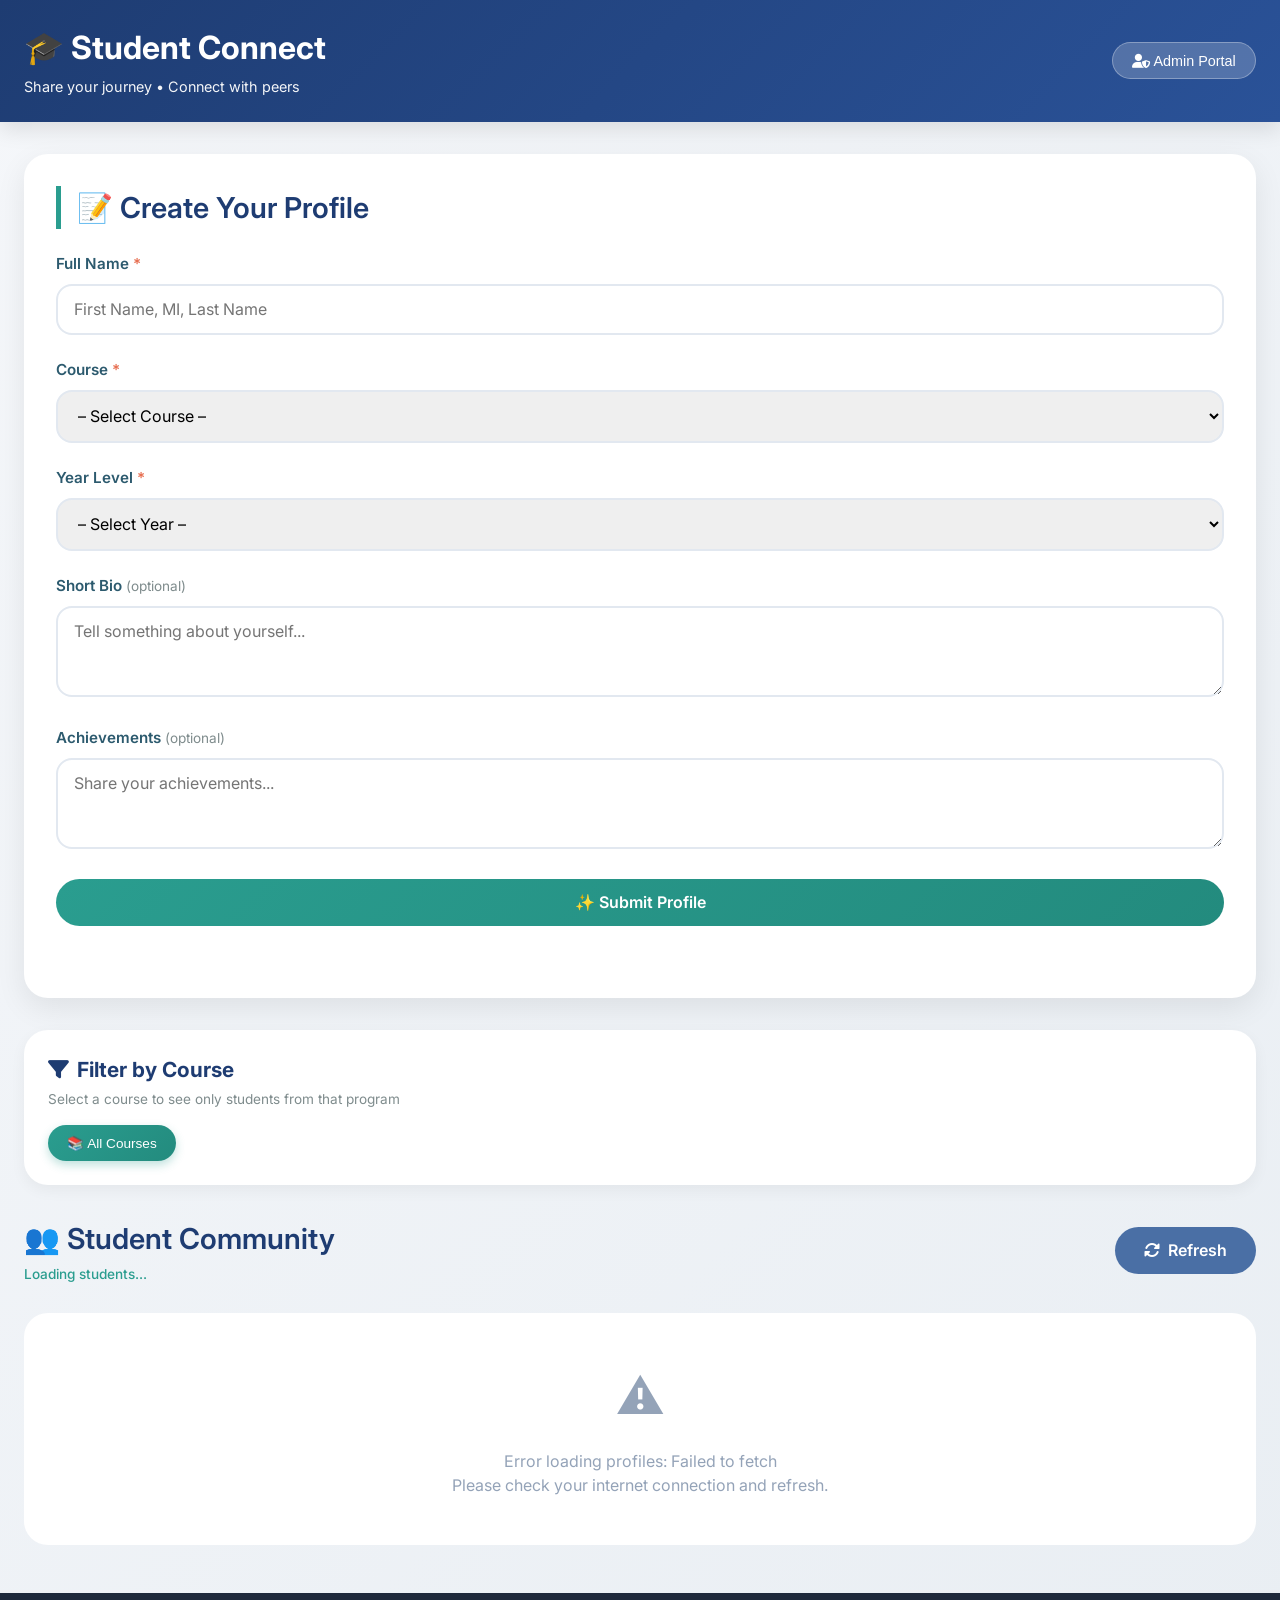
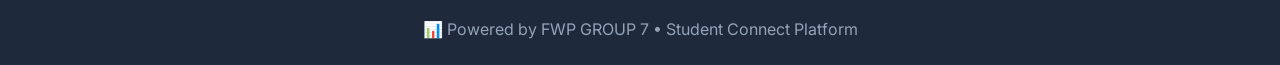
==== commit 2e80ee8f: "Update index.html" ====
--- a/index.html
+++ b/index.html
@@ -119,7 +119,7 @@
 
     <footer class="footer">
       <div class="container">
-        <p>📊 Powered by Google Sheets • Student Connect Platform</p>
+        <p>📊 Powered by FWP GROUP 7 • Student Connect Platform</p>
       </div>
     </footer>
   </div>
@@ -150,4 +150,4 @@
 
   <script src="script.js"></script>
 </body>
-</html>+</html>
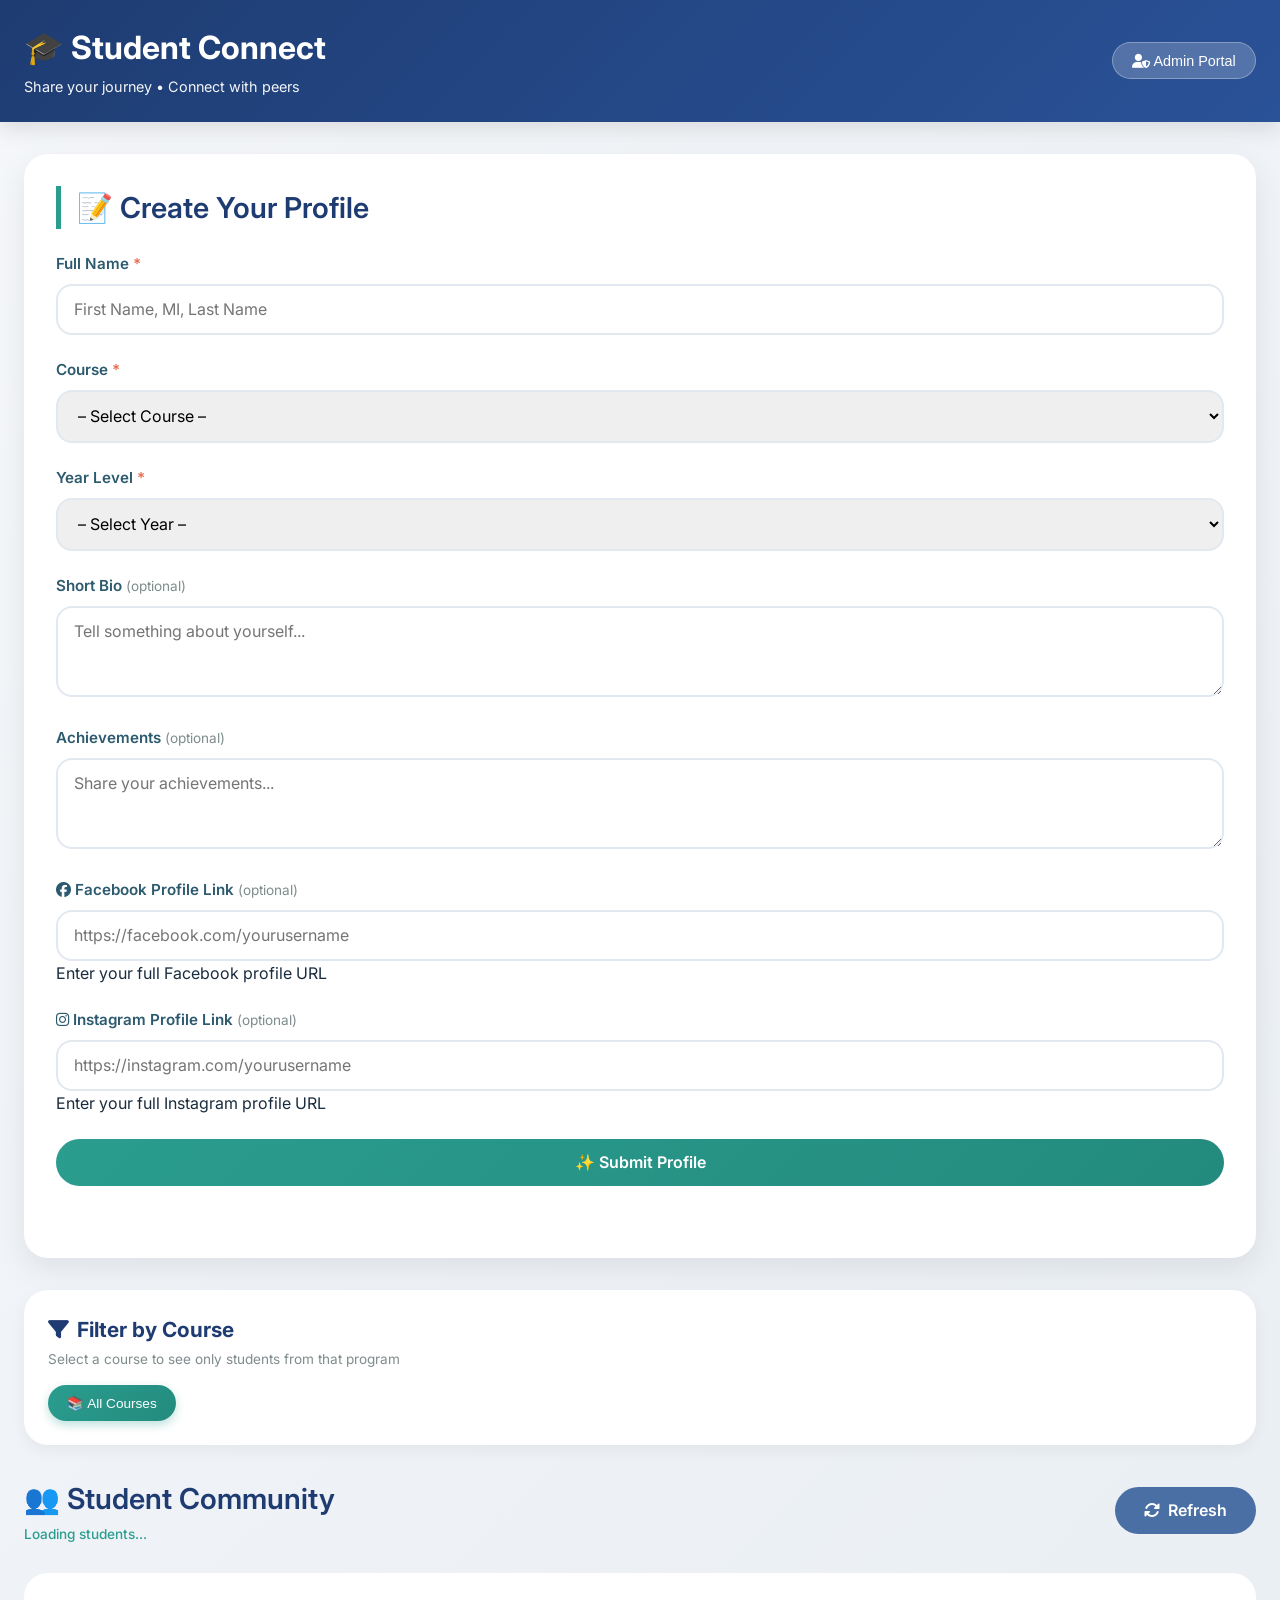
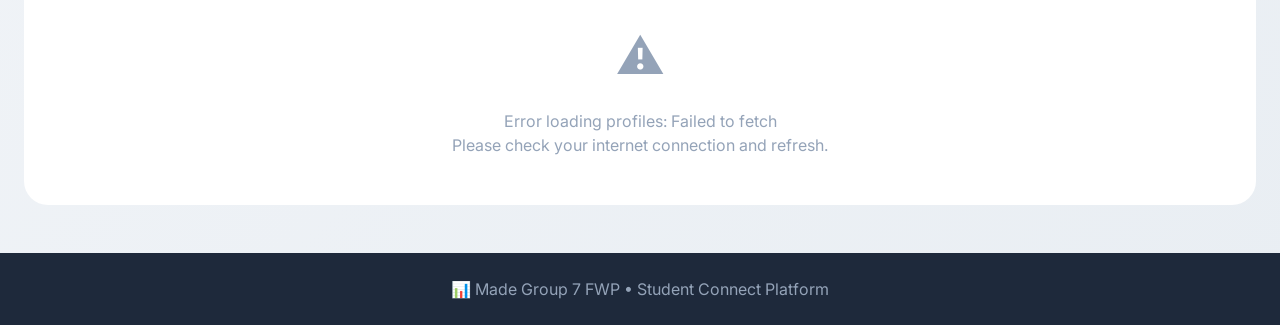
==== commit 59e35aae: "Add files via upload" ====
--- a/index.html
+++ b/index.html
@@ -46,7 +46,7 @@
                 <option value="Engineering">🔧 Engineering</option>
                 <option value="Business Administration">📊 Business Administration</option>
                 <option value="Psychology">🧠 Psychology</option>
-                <option value="Education">✈️ Tourism Management</option>
+                <option value="Tourism Management">✈️ Tourism Management</option>
                 <option value="Nursing">🏥 Nursing</option>
                 <option value="Architecture">🏛️ Architecture</option>
                 <option value="Communications">📡 Communications</option>
@@ -74,6 +74,19 @@
             <div class="form-group">
               <label for="achievements">Achievements <span class="optional">(optional)</span></label>
               <textarea id="achievements" name="achievements" rows="3" placeholder="Share your achievements..."></textarea>
+            </div>
+
+            <!-- NEW: Social Media Links -->
+            <div class="form-group">
+              <label for="facebook"><i class="fab fa-facebook"></i> Facebook Profile Link <span class="optional">(optional)</span></label>
+              <input type="url" id="facebook" name="facebook" placeholder="https://facebook.com/yourusername">
+              <div class="field-hint">Enter your full Facebook profile URL</div>
+            </div>
+
+            <div class="form-group">
+              <label for="instagram"><i class="fab fa-instagram"></i> Instagram Profile Link <span class="optional">(optional)</span></label>
+              <input type="url" id="instagram" name="instagram" placeholder="https://instagram.com/yourusername">
+              <div class="field-hint">Enter your full Instagram profile URL</div>
             </div>
 
             <button type="submit" id="submitBtn" class="btn btn-primary">✨ Submit Profile</button>
@@ -119,7 +132,7 @@
 
     <footer class="footer">
       <div class="container">
-        <p>📊 Powered by FWP GROUP 7 • Student Connect Platform</p>
+        <p>📊 Made Group 7 FWP • Student Connect Platform</p>
       </div>
     </footer>
   </div>
@@ -144,10 +157,15 @@
           <h3>🏆 Achievements</h3>
           <p id="modalAchievements">No achievements listed</p>
         </div>
+        <!-- Social Media Section -->
+        <div class="modal-section" id="modalSocialSection" style="display: none;">
+          <h3><i class="fas fa-share-alt"></i> Connect with Me</h3>
+          <div class="social-links" id="modalSocialLinks"></div>
+        </div>
       </div>
     </div>
   </div>
 
   <script src="script.js"></script>
 </body>
-</html>
+</html>
--- a/style.css
+++ b/style.css
@@ -825,4 +825,96 @@
   .modal-body {
     padding: 1.2rem;
   }
+
+  /* ============================================
+   SOCIAL MEDIA STYLES
+   ============================================ */
+
+/* Social icons on card */
+.card-social {
+    display: flex;
+    gap: 0.8rem;
+    margin: 0.8rem 0 0.5rem;
+    justify-content: center;
+}
+
+.social-icon {
+    display: inline-flex;
+    align-items: center;
+    justify-content: center;
+    width: 32px;
+    height: 32px;
+    border-radius: 50%;
+    background: #f0f2f5;
+    color: #4a6fa5;
+    transition: all 0.2s ease;
+    text-decoration: none;
+    font-size: 1.1rem;
+}
+
+.social-icon:hover {
+    transform: translateY(-2px);
+}
+
+.social-icon .fa-facebook:hover {
+    color: #1877f2;
+}
+
+.social-icon .fa-instagram:hover {
+    color: #e4405f;
+}
+
+/* Social links in modal */
+.social-links {
+    display: flex;
+    flex-wrap: wrap;
+    gap: 1rem;
+    margin-top: 0.5rem;
+}
+
+.social-link {
+    display: inline-flex;
+    align-items: center;
+    gap: 0.5rem;
+    padding: 0.5rem 1rem;
+    background: #f0f2f5;
+    border-radius: 30px;
+    text-decoration: none;
+    color: #1e3c72;
+    font-size: 0.9rem;
+    transition: all 0.2s ease;
+}
+
+.social-link:hover {
+    transform: translateY(-2px);
+}
+
+.social-link .fa-facebook {
+    color: #1877f2;
+    font-size: 1.1rem;
+}
+
+.social-link .fa-instagram {
+    color: #e4405f;
+    font-size: 1.1rem;
+}
+
+/* Field hint text */
+.field-hint {
+    font-size: 0.7rem;
+    color: #7f8c8d;
+    margin-top: 0.25rem;
+}
+
+/* Facebook and Instagram input icons */
+.form-group label .fa-facebook {
+    color: #1877f2;
+    margin-right: 0.25rem;
+}
+
+.form-group label .fa-instagram {
+    color: #e4405f;
+    margin-right: 0.25rem;
+}
+
 }
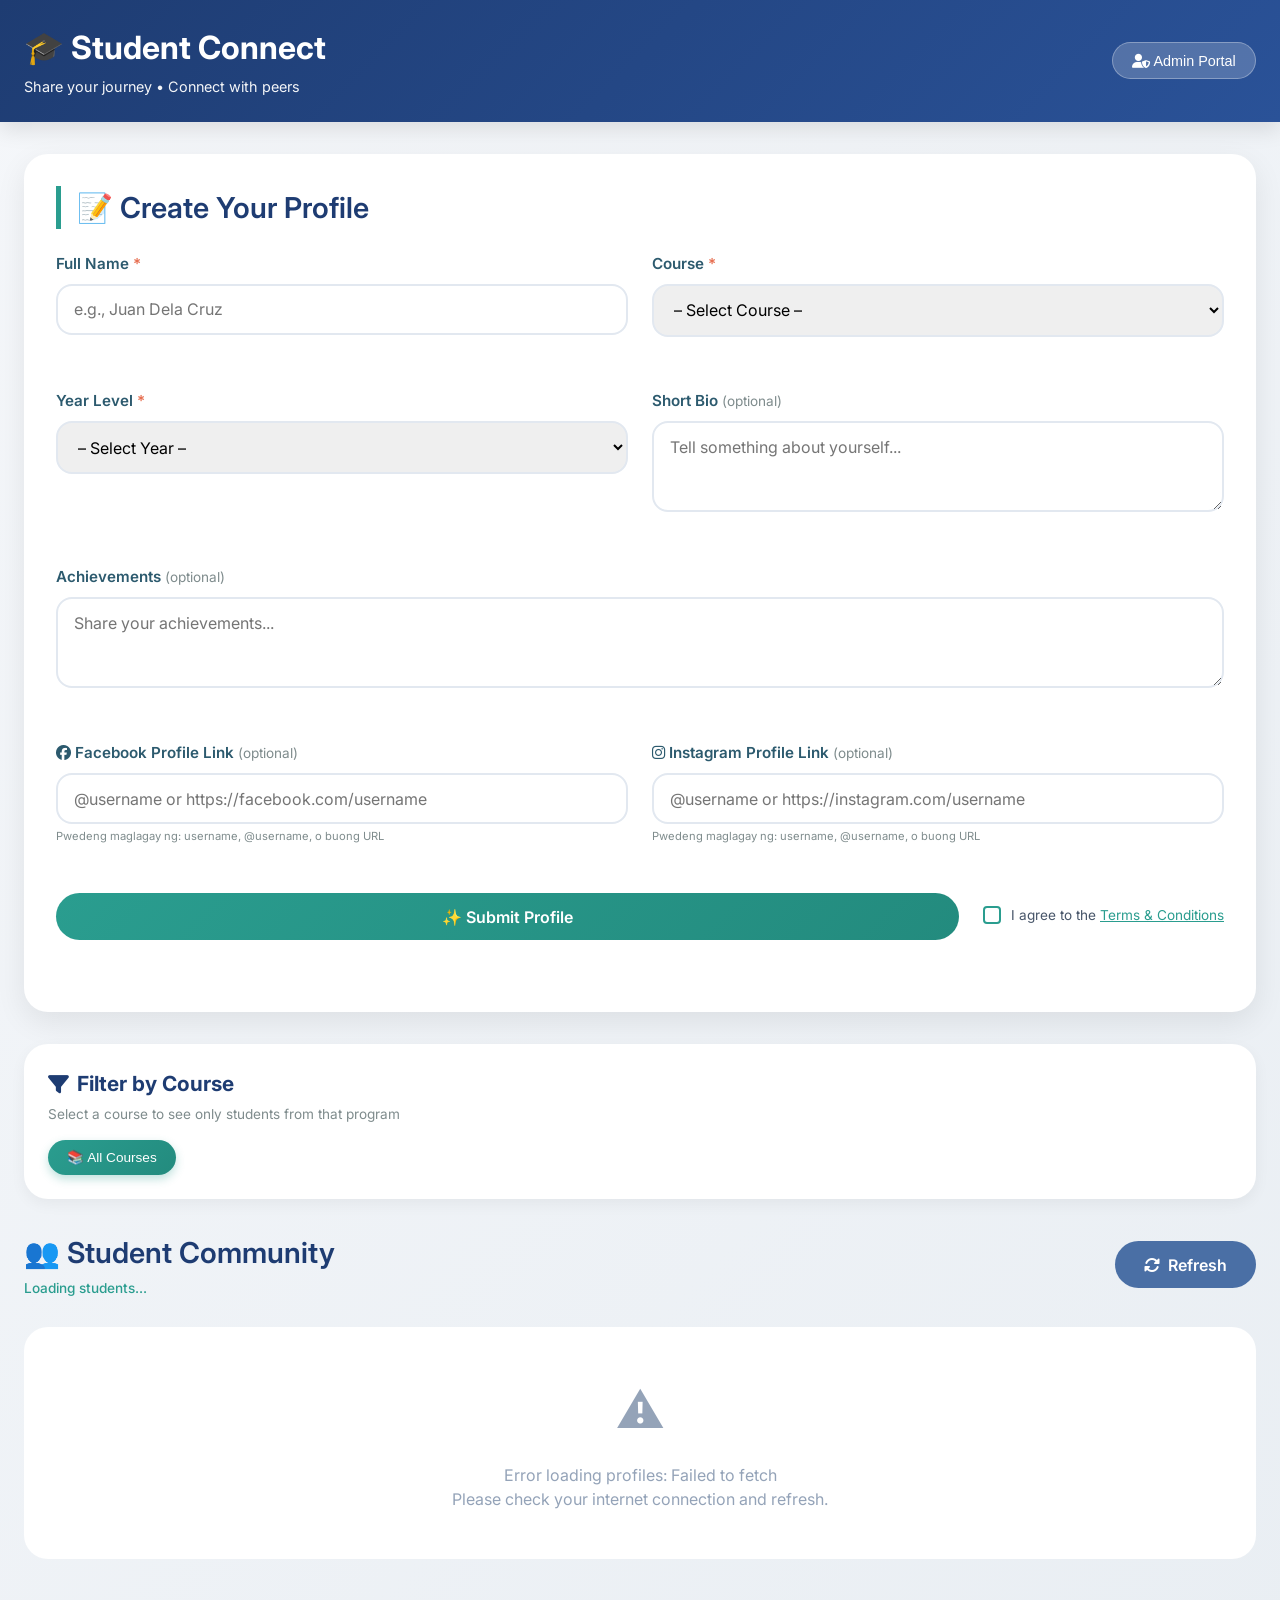
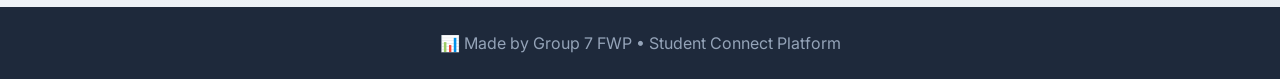
==== commit eeac7d74: "Add files via upload" ====
--- a/index.html
+++ b/index.html
@@ -31,65 +31,88 @@
         <div class="card form-card">
           <h2>📝 Create Your Profile</h2>
           <form id="studentForm">
-            <div class="form-group">
-              <label for="fullName">Full Name <span class="required">*</span></label>
-              <input type="text" id="fullName" name="fullName" placeholder="First Name, MI, Last Name" required>
-              <div class="error-msg" id="nameError"></div>
-            </div>
-
-            <div class="form-group">
-              <label for="course">Course <span class="required">*</span></label>
-              <select id="course" name="course" required>
-                <option value="" disabled selected>– Select Course –</option>
-                <option value="Computer Science">💻 Computer Science</option>
-                <option value="Information Technology">🖥️ Information Technology</option>
-                <option value="Engineering">🔧 Engineering</option>
-                <option value="Business Administration">📊 Business Administration</option>
-                <option value="Psychology">🧠 Psychology</option>
-                <option value="Tourism Management">✈️ Tourism Management</option>
-                <option value="Nursing">🏥 Nursing</option>
-                <option value="Architecture">🏛️ Architecture</option>
-                <option value="Communications">📡 Communications</option>
-              </select>
-              <div class="error-msg" id="courseError"></div>
-            </div>
-
-            <div class="form-group">
-              <label for="yearLevel">Year Level <span class="required">*</span></label>
-              <select id="yearLevel" name="yearLevel" required>
-                <option value="" disabled selected>– Select Year –</option>
-                <option value="1st Year">1st Year</option>
-                <option value="2nd Year">2nd Year</option>
-                <option value="3rd Year">3rd Year</option>
-                <option value="4th Year">4th Year</option>
-              </select>
-              <div class="error-msg" id="yearError"></div>
-            </div>
-
-            <div class="form-group">
-              <label for="bio">Short Bio <span class="optional">(optional)</span></label>
-              <textarea id="bio" name="bio" rows="3" placeholder="Tell something about yourself..."></textarea>
-            </div>
-
-            <div class="form-group">
-              <label for="achievements">Achievements <span class="optional">(optional)</span></label>
-              <textarea id="achievements" name="achievements" rows="3" placeholder="Share your achievements..."></textarea>
-            </div>
-
-            <!-- NEW: Social Media Links -->
-            <div class="form-group">
-              <label for="facebook"><i class="fab fa-facebook"></i> Facebook Profile Link <span class="optional">(optional)</span></label>
-              <input type="url" id="facebook" name="facebook" placeholder="https://facebook.com/yourusername">
-              <div class="field-hint">Enter your full Facebook profile URL</div>
-            </div>
-
-            <div class="form-group">
-              <label for="instagram"><i class="fab fa-instagram"></i> Instagram Profile Link <span class="optional">(optional)</span></label>
-              <input type="url" id="instagram" name="instagram" placeholder="https://instagram.com/yourusername">
-              <div class="field-hint">Enter your full Instagram profile URL</div>
-            </div>
-
-            <button type="submit" id="submitBtn" class="btn btn-primary">✨ Submit Profile</button>
+            <div class="form-row">
+              <div class="form-group">
+                <label for="fullName">Full Name <span class="required">*</span></label>
+                <input type="text" id="fullName" name="fullName" placeholder="e.g., Juan Dela Cruz" required>
+                <div class="error-msg" id="nameError"></div>
+              </div>
+
+              <div class="form-group">
+                <label for="course">Course <span class="required">*</span></label>
+                <select id="course" name="course" required>
+                  <option value="" disabled selected>– Select Course –</option>
+                  <option value="Computer Science">💻 Computer Science</option>
+                  <option value="Information Technology">🖥️ Information Technology</option>
+                  <option value="Engineering">🔧 Engineering</option>
+                  <option value="Business Administration">📊 Business Administration</option>
+                  <option value="Psychology">🧠 Psychology</option>
+                  <option value="Tourism Management">✈️ Tourism Management</option>
+                  <option value="Nursing">🏥 Nursing</option>
+                  <option value="Architecture">🏛️ Architecture</option>
+                  <option value="Communications">📡 Communications</option>
+                </select>
+                <div class="error-msg" id="courseError"></div>
+              </div>
+            </div>
+
+            <div class="form-row">
+              <div class="form-group">
+                <label for="yearLevel">Year Level <span class="required">*</span></label>
+                <select id="yearLevel" name="yearLevel" required>
+                  <option value="" disabled selected>– Select Year –</option>
+                  <option value="1st Year">1st Year</option>
+                  <option value="2nd Year">2nd Year</option>
+                  <option value="3rd Year">3rd Year</option>
+                  <option value="4th Year">4th Year</option>
+                </select>
+                <div class="error-msg" id="yearError"></div>
+              </div>
+
+              <div class="form-group">
+                <label for="bio">Short Bio <span class="optional">(optional)</span></label>
+                <textarea id="bio" name="bio" rows="3" placeholder="Tell something about yourself..."></textarea>
+              </div>
+            </div>
+
+            <div class="form-row">
+              <div class="form-group">
+                <label for="achievements">Achievements <span class="optional">(optional)</span></label>
+                <textarea id="achievements" name="achievements" rows="3" placeholder="Share your achievements..."></textarea>
+              </div>
+            </div>
+
+            <!-- Social Media Links -->
+            <div class="form-row">
+              <div class="form-group">
+                <label for="facebook"><i class="fab fa-facebook"></i> Facebook Profile Link <span class="optional">(optional)</span></label>
+                <input type="text" id="facebook" name="facebook" placeholder="@username or https://facebook.com/username">
+                <div class="field-hint">Pwedeng maglagay ng: username, @username, o buong URL</div>
+                <div id="facebookPreview" class="url-preview" style="display: none;"></div>
+              </div>
+
+              <div class="form-group">
+                <label for="instagram"><i class="fab fa-instagram"></i> Instagram Profile Link <span class="optional">(optional)</span></label>
+                <input type="text" id="instagram" name="instagram" placeholder="@username or https://instagram.com/username">
+                <div class="field-hint">Pwedeng maglagay ng: username, @username, o buong URL</div>
+                <div id="instagramPreview" class="url-preview" style="display: none;"></div>
+              </div>
+            </div>
+
+            <!-- Submit Button with Terms Checkbox -->
+            <div class="submit-container">
+              <button type="submit" id="submitBtn" class="btn btn-primary">✨ Submit Profile</button>
+              
+              <div class="terms-wrapper">
+                <label class="checkbox-label">
+                  <input type="checkbox" id="acceptTermsCheckbox" required>
+                  <span class="checkmark"></span>
+                  <span class="terms-text">I agree to the <a href="#" id="showTermsLink" class="terms-link">Terms & Conditions</a></span>
+                </label>
+                <div class="error-msg" id="termsError"></div>
+              </div>
+            </div>
+
             <div id="formMessage" class="form-message"></div>
           </form>
         </div>
@@ -132,7 +155,7 @@
 
     <footer class="footer">
       <div class="container">
-        <p>📊 Made Group 7 FWP • Student Connect Platform</p>
+        <p>📊 Made by Group 7 FWP • Student Connect Platform</p>
       </div>
     </footer>
   </div>
@@ -157,7 +180,6 @@
           <h3>🏆 Achievements</h3>
           <p id="modalAchievements">No achievements listed</p>
         </div>
-        <!-- Social Media Section -->
         <div class="modal-section" id="modalSocialSection" style="display: none;">
           <h3><i class="fas fa-share-alt"></i> Connect with Me</h3>
           <div class="social-links" id="modalSocialLinks"></div>
@@ -166,6 +188,46 @@
     </div>
   </div>
 
+  <!-- Terms and Conditions Modal -->
+  <div id="termsModal" class="modal">
+    <div class="modal-content">
+      <div class="modal-header">
+        <h3><i class="fas fa-file-contract"></i> Terms and Conditions</h3>
+        <span class="close-modal" id="closeTermsModal">&times;</span>
+      </div>
+      <div class="modal-body terms-body">
+        <div class="terms-scroll">
+          <p><strong>1. Acceptance of Terms</strong><br>
+          By accessing and using this website, users agree to comply with these Terms and Conditions. If you do not agree, please do not use this platform.</p>
+
+          <p><strong>2. User Content</strong><br>
+          Students are solely responsible for the accuracy, completeness, and appropriateness of the content they submit. Offensive, discriminatory, or illegal content is strictly prohibited and will be removed immediately by the administrators.</p>
+
+          <p><strong>3. Privacy Policy</strong><br>
+          Personal data provided by students will be handled responsibly and will only be used for the purpose of displaying student profiles within this platform. Avoid sharing sensitive information.</p>
+
+          <p><strong>4. Intellectual Property</strong><br>
+          Students retain ownership of their submitted content but grant the platform permission to display, store, and share their profiles within the Student Connect community.</p>
+
+          <p><strong>5. Prohibited Activities</strong><br>
+          No hacking, false info, harassment, or misuse of the platform.</p>
+
+          <p><strong>6. Limitation of Liability</strong><br>
+          The platform is not responsible for damages from usage. Users interact at their own risk.</p>
+
+          <p><strong>7. Account Termination</strong><br>
+          Administrators reserve the right to remove any student profile that violates these Terms.</p>
+
+          <p><strong>8. Changes to Terms</strong><br>
+          Terms may change anytime. Continued use means acceptance.</p>
+        </div>
+      </div>
+      <div class="modal-footer">
+        <button id="acceptTermsBtn" class="btn-primary">✓ I Accept the Terms and Conditions</button>
+      </div>
+    </div>
+  </div>
+
   <script src="script.js"></script>
 </body>
 </html>
--- a/style.css
+++ b/style.css
@@ -168,6 +168,40 @@
   color: #2a9d8f;
   margin-top: 0.25rem;
   font-weight: 500;
+}
+
+/* ============================================
+   FORM ROW LAYOUT
+   ============================================ */
+.form-row {
+  display: grid;
+  grid-template-columns: 1fr 1fr;
+  gap: 1.5rem;
+  margin-bottom: 1.5rem;
+}
+
+.form-row .form-group:last-child:only-child {
+  grid-column: span 2;
+}
+
+.submit-container {
+  display: flex;
+  align-items: center;
+  justify-content: space-between;
+  gap: 1.5rem;
+  margin-top: 0.5rem;
+  flex-wrap: wrap;
+}
+
+.submit-container .btn-primary {
+  flex: 1;
+  margin: 0;
+}
+
+.terms-wrapper {
+  display: flex;
+  flex-direction: column;
+  align-items: flex-start;
 }
 
 /* ============================================
@@ -449,6 +483,226 @@
 }
 
 /* ============================================
+   SOCIAL MEDIA STYLES
+   ============================================ */
+.card-social {
+  display: flex;
+  gap: 0.8rem;
+  margin: 0.8rem 0 0.5rem;
+  justify-content: center;
+}
+
+.social-icon {
+  display: inline-flex;
+  align-items: center;
+  justify-content: center;
+  width: 32px;
+  height: 32px;
+  border-radius: 50%;
+  background: #f0f2f5;
+  color: #4a6fa5;
+  transition: all 0.2s ease;
+  text-decoration: none;
+  font-size: 1.1rem;
+}
+
+.social-icon:hover {
+  transform: translateY(-2px);
+}
+
+.social-icon .fa-facebook:hover {
+  color: #1877f2;
+}
+
+.social-icon .fa-instagram:hover {
+  color: #e4405f;
+}
+
+.social-links {
+  display: flex;
+  flex-wrap: wrap;
+  gap: 1rem;
+  margin-top: 0.5rem;
+}
+
+.social-link {
+  display: inline-flex;
+  align-items: center;
+  gap: 0.5rem;
+  padding: 0.5rem 1rem;
+  background: #f0f2f5;
+  border-radius: 30px;
+  text-decoration: none;
+  color: #1e3c72;
+  font-size: 0.9rem;
+  transition: all 0.2s ease;
+}
+
+.social-link:hover {
+  transform: translateY(-2px);
+}
+
+.social-link .fa-facebook {
+  color: #1877f2;
+  font-size: 1.1rem;
+}
+
+.social-link .fa-instagram {
+  color: #e4405f;
+  font-size: 1.1rem;
+}
+
+/* Field hint and preview */
+.field-hint {
+  font-size: 0.7rem;
+  color: #7f8c8d;
+  margin-top: 0.25rem;
+}
+
+.url-preview {
+  font-size: 0.7rem;
+  color: #2a9d8f;
+  margin-top: 0.25rem;
+  padding: 0.2rem 0.5rem;
+  background: #e8f5e9;
+  border-radius: 4px;
+  display: inline-block;
+}
+
+/* ============================================
+   TERMS AND CONDITIONS STYLES
+   ============================================ */
+.checkbox-label {
+  display: flex;
+  align-items: center;
+  gap: 0.6rem;
+  cursor: pointer;
+  font-weight: normal;
+  font-size: 0.85rem;
+  user-select: none;
+}
+
+.checkbox-label input {
+  position: absolute;
+  opacity: 0;
+  cursor: pointer;
+  height: 0;
+  width: 0;
+}
+
+.checkmark {
+  position: relative;
+  display: inline-block;
+  width: 18px;
+  height: 18px;
+  background-color: #fff;
+  border: 2px solid #2a9d8f;
+  border-radius: 4px;
+  transition: all 0.2s ease;
+  flex-shrink: 0;
+}
+
+.checkbox-label:hover input ~ .checkmark {
+  background-color: #e8f5e9;
+}
+
+.checkbox-label input:checked ~ .checkmark {
+  background-color: #2a9d8f;
+  border-color: #2a9d8f;
+}
+
+.checkmark:after {
+  content: "";
+  position: absolute;
+  display: none;
+}
+
+.checkbox-label input:checked ~ .checkmark:after {
+  display: block;
+}
+
+.checkbox-label .checkmark:after {
+  left: 5px;
+  top: 1px;
+  width: 5px;
+  height: 9px;
+  border: solid white;
+  border-width: 0 2px 2px 0;
+  transform: rotate(45deg);
+}
+
+.terms-text {
+  color: #475569;
+  font-size: 0.85rem;
+}
+
+.terms-link {
+  color: #2a9d8f;
+  text-decoration: underline;
+  cursor: pointer;
+}
+
+.terms-link:hover {
+  color: #238b7e;
+}
+
+#termsError {
+  margin-top: 0.25rem;
+  font-size: 0.7rem;
+}
+
+/* Terms Modal */
+#termsModal .modal-content {
+  max-width: 650px;
+}
+
+.terms-body {
+  padding: 1.5rem;
+}
+
+.terms-scroll {
+  max-height: 500px;
+  overflow-y: auto;
+  padding-right: 0.5rem;
+}
+
+.terms-scroll p {
+  margin-bottom: 1rem;
+  line-height: 1.6;
+  font-size: 0.9rem;
+}
+
+.terms-scroll strong {
+  color: #1e3c72;
+}
+
+.modal-footer {
+  padding: 1rem 1.5rem 1.5rem;
+  display: flex;
+  justify-content: center;
+  border-top: 1px solid #e2e8f0;
+}
+
+.modal-footer .btn-primary {
+  width: auto;
+  min-width: 250px;
+}
+
+.terms-scroll::-webkit-scrollbar {
+  width: 6px;
+}
+
+.terms-scroll::-webkit-scrollbar-track {
+  background: #e2e8f0;
+  border-radius: 10px;
+}
+
+.terms-scroll::-webkit-scrollbar-thumb {
+  background: #2a9d8f;
+  border-radius: 10px;
+}
+
+/* ============================================
    ADMIN TABLE STYLES
    ============================================ */
 .admin-stats {
@@ -520,6 +774,7 @@
 .filter-group {
   display: flex;
   gap: 0.5rem;
+  flex-wrap: wrap;
 }
 
 .filter-group select {
@@ -528,6 +783,7 @@
   border-radius: 40px;
   font-size: 0.9rem;
   background: white;
+  cursor: pointer;
 }
 
 .admin-table-container {
@@ -557,7 +813,7 @@
 .admin-table {
   width: 100%;
   border-collapse: collapse;
-  min-width: 600px;
+  min-width: 700px;
 }
 
 .admin-table th {
@@ -593,6 +849,19 @@
 .delete-btn:hover {
   background: #e25822;
   transform: scale(1.05);
+}
+
+.terms-status {
+  font-weight: 600;
+  text-align: center;
+}
+
+.terms-status.accepted {
+  color: #2a9d8f;
+}
+
+.terms-status.not-accepted {
+  color: #e76f51;
 }
 
 .empty-table {
@@ -663,8 +932,9 @@
   border-radius: 32px 32px 0 0;
 }
 
-.modal-header h2 {
+.modal-header h2, .modal-header h3 {
   font-size: 1.5rem;
+  margin: 0;
 }
 
 .close-modal {
@@ -818,7 +1088,7 @@
     flex-direction: column;
   }
   
-  .modal-header h2 {
+  .modal-header h2, .modal-header h3 {
     font-size: 1.2rem;
   }
   
@@ -826,95 +1096,50 @@
     padding: 1.2rem;
   }
 
-  /* ============================================
-   SOCIAL MEDIA STYLES
-   ============================================ */
-
-/* Social icons on card */
-.card-social {
-    display: flex;
-    gap: 0.8rem;
-    margin: 0.8rem 0 0.5rem;
+  .form-row {
+    grid-template-columns: 1fr;
+    gap: 1rem;
+  }
+  
+  .form-row .form-group:last-child:only-child {
+    grid-column: span 1;
+  }
+  
+  .submit-container {
+    flex-direction: column;
+    align-items: stretch;
+  }
+  
+  .terms-wrapper {
+    align-items: center;
+    margin-top: 0.5rem;
+  }
+  
+  .checkbox-label {
+    white-space: normal;
     justify-content: center;
-}
-
-.social-icon {
-    display: inline-flex;
-    align-items: center;
-    justify-content: center;
-    width: 32px;
-    height: 32px;
-    border-radius: 50%;
-    background: #f0f2f5;
-    color: #4a6fa5;
-    transition: all 0.2s ease;
-    text-decoration: none;
-    font-size: 1.1rem;
-}
-
-.social-icon:hover {
-    transform: translateY(-2px);
-}
-
-.social-icon .fa-facebook:hover {
-    color: #1877f2;
-}
-
-.social-icon .fa-instagram:hover {
-    color: #e4405f;
-}
-
-/* Social links in modal */
-.social-links {
-    display: flex;
-    flex-wrap: wrap;
-    gap: 1rem;
-    margin-top: 0.5rem;
-}
-
-.social-link {
-    display: inline-flex;
-    align-items: center;
-    gap: 0.5rem;
-    padding: 0.5rem 1rem;
-    background: #f0f2f5;
-    border-radius: 30px;
-    text-decoration: none;
-    color: #1e3c72;
-    font-size: 0.9rem;
-    transition: all 0.2s ease;
-}
-
-.social-link:hover {
-    transform: translateY(-2px);
-}
-
-.social-link .fa-facebook {
-    color: #1877f2;
-    font-size: 1.1rem;
-}
-
-.social-link .fa-instagram {
-    color: #e4405f;
-    font-size: 1.1rem;
-}
-
-/* Field hint text */
-.field-hint {
-    font-size: 0.7rem;
-    color: #7f8c8d;
-    margin-top: 0.25rem;
-}
-
-/* Facebook and Instagram input icons */
-.form-group label .fa-facebook {
-    color: #1877f2;
-    margin-right: 0.25rem;
-}
-
-.form-group label .fa-instagram {
-    color: #e4405f;
-    margin-right: 0.25rem;
-}
-
+  }
+  
+  .terms-text {
+    white-space: normal;
+  }
+
+  .terms-scroll {
+    max-height: 400px;
+  }
+  
+  .modal-footer .btn-primary {
+    min-width: 200px;
+    font-size: 0.85rem;
+  }
+  
+  .filter-group {
+    flex-direction: column;
+  }
+}
+
+@media (max-width: 480px) {
+  .terms-text {
+    font-size: 0.75rem;
+  }
 }
